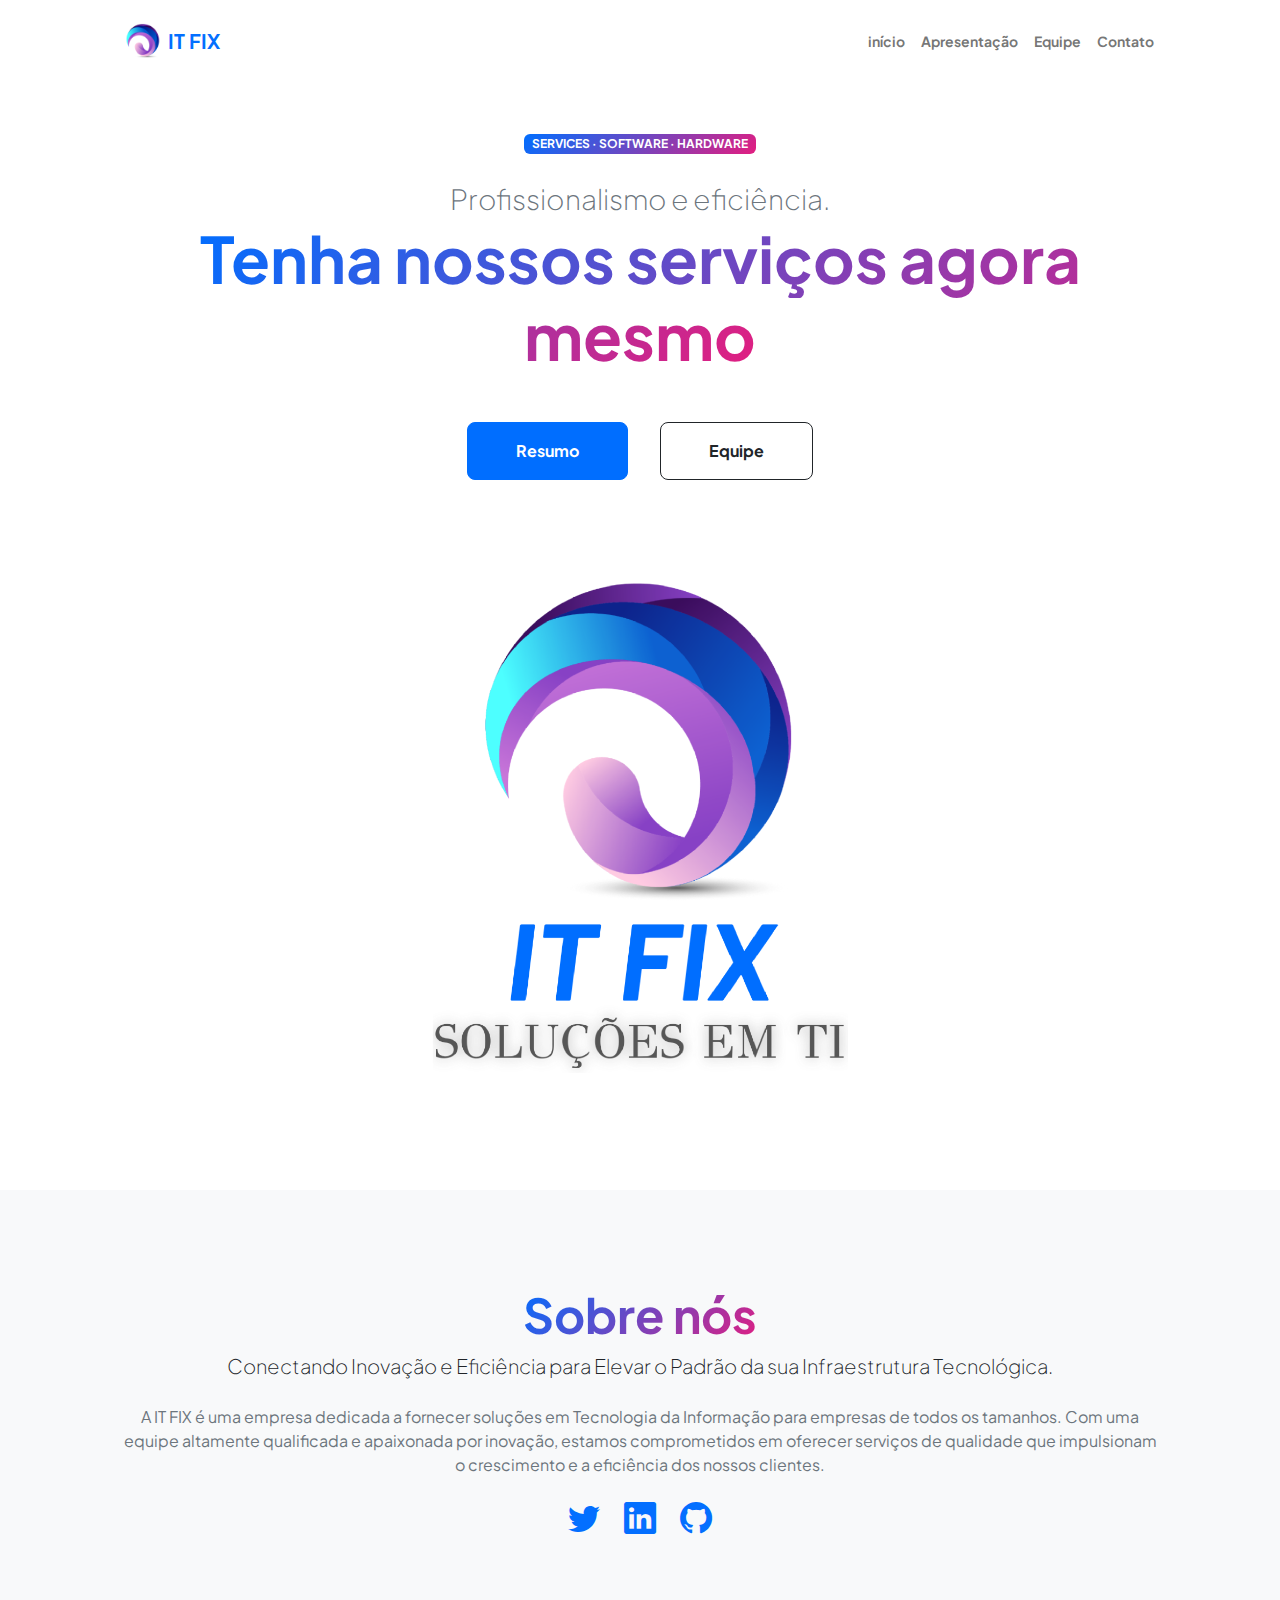
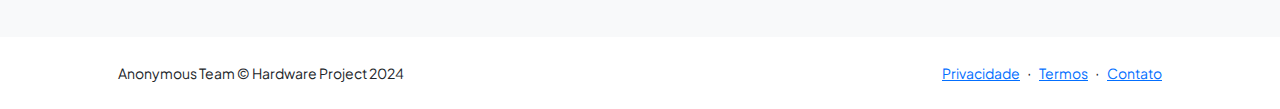
==== index.html @ 42fddc5c "primeiro commmit" ====
<!DOCTYPE html>
<html lang="en">
    <head>
        <meta charset="utf-8" />
        <meta name="viewport" content="width=device-width, initial-scale=1, shrink-to-fit=no" />
        <meta name="description" content="" />
        <meta name="author" content="" />
        <title>Home - IT FIX</title>
        <!-- Favicon-->
        <link rel="icon" type="image/x-icon" href="assets/ico-IT_IX.ico" />
        <!-- Custom Google font-->
        <link rel="preconnect" href="https://fonts.googleapis.com" />
        <link rel="preconnect" href="https://fonts.gstatic.com" crossorigin />
        <link href="https://fonts.googleapis.com/css2?family=Plus+Jakarta+Sans:wght@100;200;300;400;500;600;700;800;900&amp;display=swap" rel="stylesheet" />
        <!-- Bootstrap icons-->
        <link href="https://cdn.jsdelivr.net/npm/bootstrap-icons@1.8.1/font/bootstrap-icons.css" rel="stylesheet" />
        <!-- Core theme CSS (includes Bootstrap)-->
        <link href="css/styles.css" rel="stylesheet" />
    </head>
    <body class="d-flex flex-column h-100">
        <main class="flex-shrink-0">
            <!-- Navigation-->
            <nav class="navbar navbar-expand-lg navbar-light bg-white py-3">
                <div class="container px-5">
                    <img class="ico-img" src="assets/ico-IT_IX.ico" alt=" Logo IT FIX">
                    <a class="navbar-brand" href="index.html"><span class="fw-bolder text-primary">IT FIX</span></a>
                    <button class="navbar-toggler" type="button" data-bs-toggle="collapse" data-bs-target="#navbarSupportedContent" aria-controls="navbarSupportedContent" aria-expanded="false" aria-label="Toggle navigation"><span class="navbar-toggler-icon"></span></button>
                    <div class="collapse navbar-collapse" id="navbarSupportedContent">
                        <ul class="navbar-nav ms-auto mb-2 mb-lg-0 small fw-bolder">
                            <li class="nav-item"><a class="nav-link" href="index.html">início</a></li>
                            <li class="nav-item"><a class="nav-link" href="resume.html">Apresentação</a></li>
                            <li class="nav-item"><a class="nav-link" href="projects.html">Equipe</a></li>
                            <li class="nav-item"><a class="nav-link" href="contact.html">Contato</a></li>
                        </ul>
                    </div>
                </div>
            </nav>
            <!-- Header-->
            <header class="py-5">
                <div class="container px-5 pb-5">
                    <div class="row gx-5 align-items-center">
                        <div class="col-xxl-5">
                            <!-- Header text content-->
                            <div class="text-center text-xxl-start">
                                <div class="badge bg-gradient-primary-to-secondary text-white mb-4"><div class="text-uppercase">services &middot; Software &middot; Hardware  </div></div>
                                <div class="fs-3 fw-light text-muted">Profissionalismo e eficiência.</div>
                                <h1 class="display-3 fw-bolder mb-5"><span class="text-gradient d-inline">Tenha nossos serviços agora mesmo </span></h1>
                                <div class="d-grid gap-3 d-sm-flex justify-content-sm-center justify-content-xxl-start mb-3">
                                    <a class="btn btn-primary btn-lg px-5 py-3 me-sm-3 fs-6 fw-bolder" href="resume.html">Resumo</a>
                                    <a class="btn btn-outline-dark btn-lg px-5 py-3 fs-6 fw-bolder" href="projects.html">Equipe</a>
                                </div>
                            </div>
                        </div>
                        <div class="col-xxl-7">
                            <!-- Header profile picture-->
                            <div class="d-flex justify-content-center mt-5 mt-xxl-0">
                                    <!-- TIP: For best results, use a photo with a transparent background like the demo example below-->
                                    <!-- Watch a tutorial on how to do this on YouTube (link)-->
                                    <img class="profile-img" src="./img/Photo_logo_IT-FIX.png" style="width: 550px; height: 550px;" alt="..." />
                                    <div class="dots-1">
                                        <!-- SVG Dots-->
                                        <svg version="1.1" xmlns="http://www.w3.org/2000/svg" xmlns:xlink="http://www.w3.org/1999/xlink" x="0px" y="0px" viewBox="0 0 191.6 1215.4" style="enable-background: new 0 0 191.6 1215.4" xml:space="preserve">
                                            <g transform="translate(0.000000,1280.000000) scale(0.100000,-0.100000)">
                                                <path d="M227.7,12788.6c-105-35-200-141-222-248c-43-206,163-412,369-369c155,32,275,190,260,339c-11,105-90,213-190,262        C383.7,12801.6,289.7,12808.6,227.7,12788.6z"></path>
                                                <path d="M1507.7,12788.6c-151-50-253-216-222-362c25-119,136-230,254-255c194-41,395,142,375,339c-11,105-90,213-190,262        C1663.7,12801.6,1569.7,12808.6,1507.7,12788.6z"></path>
                                                <path d="M227.7,11508.6c-105-35-200-141-222-248c-43-206,163-412,369-369c155,32,275,190,260,339c-11,105-90,213-190,262        C383.7,11521.6,289.7,11528.6,227.7,11508.6z"></path>
                                                <path d="M1507.7,11508.6c-151-50-253-216-222-362c25-119,136-230,254-255c194-41,395,142,375,339c-11,105-90,213-190,262        C1663.7,11521.6,1569.7,11528.6,1507.7,11508.6z"></path>
                                                <path d="M227.7,10228.6c-105-35-200-141-222-248c-43-206,163-412,369-369c155,32,275,190,260,339c-11,105-90,213-190,262        C383.7,10241.6,289.7,10248.6,227.7,10228.6z"></path>
                                                <path d="M1507.7,10228.6c-105-35-200-141-222-248c-43-206,163-412,369-369c155,32,275,190,260,339c-11,105-90,213-190,262        C1663.7,10241.6,1569.7,10248.6,1507.7,10228.6z"></path>
                                                <path d="M227.7,8948.6c-105-35-200-141-222-248c-43-206,163-412,369-369c155,32,275,190,260,339c-11,105-90,213-190,262        C383.7,8961.6,289.7,8968.6,227.7,8948.6z"></path>
                                                <path d="M1507.7,8948.6c-105-35-200-141-222-248c-43-206,163-412,369-369c155,32,275,190,260,339c-11,105-90,213-190,262        C1663.7,8961.6,1569.7,8968.6,1507.7,8948.6z"></path>
                                                <path d="M227.7,7668.6c-105-35-200-141-222-248c-43-206,163-412,369-369c155,32,275,190,260,339c-11,105-90,213-190,262        C383.7,7681.6,289.7,7688.6,227.7,7668.6z"></path>
                                                <path d="M1507.7,7668.6c-105-35-200-141-222-248c-43-206,163-412,369-369c155,32,275,190,260,339c-11,105-90,213-190,262        C1663.7,7681.6,1569.7,7688.6,1507.7,7668.6z"></path>
                                                <path d="M227.7,6388.6c-105-35-200-141-222-248c-43-206,163-412,369-369c155,32,275,190,260,339c-11,105-90,213-190,262        C383.7,6401.6,289.7,6408.6,227.7,6388.6z"></path>
                                                <path d="M1507.7,6388.6c-105-35-200-141-222-248c-43-206,163-412,369-369c155,32,275,190,260,339c-11,105-90,213-190,262        C1663.7,6401.6,1569.7,6408.6,1507.7,6388.6z"></path>
                                                <path d="M227.7,5108.6c-105-35-200-141-222-248c-43-206,163-412,369-369c155,32,275,190,260,339c-11,105-90,213-190,262        C383.7,5121.6,289.7,5128.6,227.7,5108.6z"></path>
                                                <path d="M1507.7,5108.6c-105-35-200-141-222-248c-43-206,163-412,369-369c155,32,275,190,260,339c-11,105-90,213-190,262        C1663.7,5121.6,1569.7,5128.6,1507.7,5108.6z"></path>
                                                <path d="M227.7,3828.6c-105-35-200-141-222-248c-43-206,163-412,369-369c155,32,275,190,260,339c-11,105-90,213-190,262        C383.7,3841.6,289.7,3848.6,227.7,3828.6z"></path>
                                                <path d="M1507.7,3828.6c-105-35-200-141-222-248c-43-206,163-412,369-369c155,32,275,190,260,339c-11,105-90,213-190,262        C1663.7,3841.6,1569.7,3848.6,1507.7,3828.6z"></path>
                                                <path d="M227.7,2548.6c-105-35-200-141-222-248c-43-206,163-412,369-369c155,32,275,190,260,339c-11,105-90,213-190,262        C383.7,2561.6,289.7,2568.6,227.7,2548.6z"></path>
                                                <path d="M1507.7,2548.6c-105-35-200-141-222-248c-43-206,163-412,369-369c155,32,275,190,260,339c-11,105-90,213-190,262        C1663.7,2561.6,1569.7,2568.6,1507.7,2548.6z"></path>
                                                <path d="M227.7,1268.6c-105-35-200-141-222-248c-43-206,163-412,369-369c155,32,275,190,260,339c-11,105-90,213-190,262        C383.7,1281.6,289.7,1288.6,227.7,1268.6z"></path>
                                                <path d="M1507.7,1268.6c-105-35-200-141-222-248c-43-206,163-412,369-369c155,32,275,190,260,339c-11,105-90,213-190,262        C1663.7,1281.6,1569.7,1288.6,1507.7,1268.6z"></path>
                                            </g>
                                        </svg>
                                        <!-- END of SVG dots-->
                                    </div>
                                    <div class="dots-2">
                                        <!-- SVG Dots-->
                                        <svg version="1.1" xmlns="http://www.w3.org/2000/svg" xmlns:xlink="http://www.w3.org/1999/xlink" x="0px" y="0px" viewBox="0 0 191.6 1215.4" style="enable-background: new 0 0 191.6 1215.4" xml:space="preserve">
                                            <g transform="translate(0.000000,1280.000000) scale(0.100000,-0.100000)">
                                                <path d="M227.7,12788.6c-105-35-200-141-222-248c-43-206,163-412,369-369c155,32,275,190,260,339c-11,105-90,213-190,262        C383.7,12801.6,289.7,12808.6,227.7,12788.6z"></path>
                                                <path d="M1507.7,12788.6c-151-50-253-216-222-362c25-119,136-230,254-255c194-41,395,142,375,339c-11,105-90,213-190,262        C1663.7,12801.6,1569.7,12808.6,1507.7,12788.6z"></path>
                                                <path d="M227.7,11508.6c-105-35-200-141-222-248c-43-206,163-412,369-369c155,32,275,190,260,339c-11,105-90,213-190,262        C383.7,11521.6,289.7,11528.6,227.7,11508.6z"></path>
                                                <path d="M1507.7,11508.6c-151-50-253-216-222-362c25-119,136-230,254-255c194-41,395,142,375,339c-11,105-90,213-190,262        C1663.7,11521.6,1569.7,11528.6,1507.7,11508.6z"></path>
                                                <path d="M227.7,10228.6c-105-35-200-141-222-248c-43-206,163-412,369-369c155,32,275,190,260,339c-11,105-90,213-190,262        C383.7,10241.6,289.7,10248.6,227.7,10228.6z"></path>
                                                <path d="M1507.7,10228.6c-105-35-200-141-222-248c-43-206,163-412,369-369c155,32,275,190,260,339c-11,105-90,213-190,262        C1663.7,10241.6,1569.7,10248.6,1507.7,10228.6z"></path>
                                                <path d="M227.7,8948.6c-105-35-200-141-222-248c-43-206,163-412,369-369c155,32,275,190,260,339c-11,105-90,213-190,262        C383.7,8961.6,289.7,8968.6,227.7,8948.6z"></path>
                                                <path d="M1507.7,8948.6c-105-35-200-141-222-248c-43-206,163-412,369-369c155,32,275,190,260,339c-11,105-90,213-190,262        C1663.7,8961.6,1569.7,8968.6,1507.7,8948.6z"></path>
                                                <path d="M227.7,7668.6c-105-35-200-141-222-248c-43-206,163-412,369-369c155,32,275,190,260,339c-11,105-90,213-190,262        C383.7,7681.6,289.7,7688.6,227.7,7668.6z"></path>
                                                <path d="M1507.7,7668.6c-105-35-200-141-222-248c-43-206,163-412,369-369c155,32,275,190,260,339c-11,105-90,213-190,262        C1663.7,7681.6,1569.7,7688.6,1507.7,7668.6z"></path>
                                                <path d="M227.7,6388.6c-105-35-200-141-222-248c-43-206,163-412,369-369c155,32,275,190,260,339c-11,105-90,213-190,262        C383.7,6401.6,289.7,6408.6,227.7,6388.6z"></path>
                                                <path d="M1507.7,6388.6c-105-35-200-141-222-248c-43-206,163-412,369-369c155,32,275,190,260,339c-11,105-90,213-190,262        C1663.7,6401.6,1569.7,6408.6,1507.7,6388.6z"></path>
                                                <path d="M227.7,5108.6c-105-35-200-141-222-248c-43-206,163-412,369-369c155,32,275,190,260,339c-11,105-90,213-190,262        C383.7,5121.6,289.7,5128.6,227.7,5108.6z"></path>
                                                <path d="M1507.7,5108.6c-105-35-200-141-222-248c-43-206,163-412,369-369c155,32,275,190,260,339c-11,105-90,213-190,262        C1663.7,5121.6,1569.7,5128.6,1507.7,5108.6z"></path>
                                                <path d="M227.7,3828.6c-105-35-200-141-222-248c-43-206,163-412,369-369c155,32,275,190,260,339c-11,105-90,213-190,262        C383.7,3841.6,289.7,3848.6,227.7,3828.6z"></path>
                                                <path d="M1507.7,3828.6c-105-35-200-141-222-248c-43-206,163-412,369-369c155,32,275,190,260,339c-11,105-90,213-190,262        C1663.7,3841.6,1569.7,3848.6,1507.7,3828.6z"></path>
                                                <path d="M227.7,2548.6c-105-35-200-141-222-248c-43-206,163-412,369-369c155,32,275,190,260,339c-11,105-90,213-190,262        C383.7,2561.6,289.7,2568.6,227.7,2548.6z"></path>
                                                <path d="M1507.7,2548.6c-105-35-200-141-222-248c-43-206,163-412,369-369c155,32,275,190,260,339c-11,105-90,213-190,262        C1663.7,2561.6,1569.7,2568.6,1507.7,2548.6z"></path>
                                                <path d="M227.7,1268.6c-105-35-200-141-222-248c-43-206,163-412,369-369c155,32,275,190,260,339c-11,105-90,213-190,262        C383.7,1281.6,289.7,1288.6,227.7,1268.6z"></path>
                                                <path d="M1507.7,1268.6c-105-35-200-141-222-248c-43-206,163-412,369-369c155,32,275,190,260,339c-11,105-90,213-190,262        C1663.7,1281.6,1569.7,1288.6,1507.7,1268.6z"></path>
                                            </g>
                                        </svg>
                                        <!-- END of SVG dots-->
                                    </div>
                                    <div class="dots-3">
                                        <!-- SVG Dots-->
                                        <svg version="1.1" xmlns="http://www.w3.org/2000/svg" xmlns:xlink="http://www.w3.org/1999/xlink" x="0px" y="0px" viewBox="0 0 191.6 1215.4" style="enable-background: new 0 0 191.6 1215.4" xml:space="preserve">
                                            <g transform="translate(0.000000,1280.000000) scale(0.100000,-0.100000)">
                                                <path d="M227.7,12788.6c-105-35-200-141-222-248c-43-206,163-412,369-369c155,32,275,190,260,339c-11,105-90,213-190,262        C383.7,12801.6,289.7,12808.6,227.7,12788.6z"></path>
                                                <path d="M1507.7,12788.6c-151-50-253-216-222-362c25-119,136-230,254-255c194-41,395,142,375,339c-11,105-90,213-190,262        C1663.7,12801.6,1569.7,12808.6,1507.7,12788.6z"></path>
                                                <path d="M227.7,11508.6c-105-35-200-141-222-248c-43-206,163-412,369-369c155,32,275,190,260,339c-11,105-90,213-190,262        C383.7,11521.6,289.7,11528.6,227.7,11508.6z"></path>
                                                <path d="M1507.7,11508.6c-151-50-253-216-222-362c25-119,136-230,254-255c194-41,395,142,375,339c-11,105-90,213-190,262        C1663.7,11521.6,1569.7,11528.6,1507.7,11508.6z"></path>
                                                <path d="M227.7,10228.6c-105-35-200-141-222-248c-43-206,163-412,369-369c155,32,275,190,260,339c-11,105-90,213-190,262        C383.7,10241.6,289.7,10248.6,227.7,10228.6z"></path>
                                                <path d="M1507.7,10228.6c-105-35-200-141-222-248c-43-206,163-412,369-369c155,32,275,190,260,339c-11,105-90,213-190,262        C1663.7,10241.6,1569.7,10248.6,1507.7,10228.6z"></path>
                                                <path d="M227.7,8948.6c-105-35-200-141-222-248c-43-206,163-412,369-369c155,32,275,190,260,339c-11,105-90,213-190,262        C383.7,8961.6,289.7,8968.6,227.7,8948.6z"></path>
                                                <path d="M1507.7,8948.6c-105-35-200-141-222-248c-43-206,163-412,369-369c155,32,275,190,260,339c-11,105-90,213-190,262        C1663.7,8961.6,1569.7,8968.6,1507.7,8948.6z"></path>
                                                <path d="M227.7,7668.6c-105-35-200-141-222-248c-43-206,163-412,369-369c155,32,275,190,260,339c-11,105-90,213-190,262        C383.7,7681.6,289.7,7688.6,227.7,7668.6z"></path>
                                                <path d="M1507.7,7668.6c-105-35-200-141-222-248c-43-206,163-412,369-369c155,32,275,190,260,339c-11,105-90,213-190,262        C1663.7,7681.6,1569.7,7688.6,1507.7,7668.6z"></path>
                                                <path d="M227.7,6388.6c-105-35-200-141-222-248c-43-206,163-412,369-369c155,32,275,190,260,339c-11,105-90,213-190,262        C383.7,6401.6,289.7,6408.6,227.7,6388.6z"></path>
                                                <path d="M1507.7,6388.6c-105-35-200-141-222-248c-43-206,163-412,369-369c155,32,275,190,260,339c-11,105-90,213-190,262        C1663.7,6401.6,1569.7,6408.6,1507.7,6388.6z"></path>
                                                <path d="M227.7,5108.6c-105-35-200-141-222-248c-43-206,163-412,369-369c155,32,275,190,260,339c-11,105-90,213-190,262        C383.7,5121.6,289.7,5128.6,227.7,5108.6z"></path>
                                                <path d="M1507.7,5108.6c-105-35-200-141-222-248c-43-206,163-412,369-369c155,32,275,190,260,339c-11,105-90,213-190,262        C1663.7,5121.6,1569.7,5128.6,1507.7,5108.6z"></path>
                                                <path d="M227.7,3828.6c-105-35-200-141-222-248c-43-206,163-412,369-369c155,32,275,190,260,339c-11,105-90,213-190,262        C383.7,3841.6,289.7,3848.6,227.7,3828.6z"></path>
                                                <path d="M1507.7,3828.6c-105-35-200-141-222-248c-43-206,163-412,369-369c155,32,275,190,260,339c-11,105-90,213-190,262        C1663.7,3841.6,1569.7,3848.6,1507.7,3828.6z"></path>
                                                <path d="M227.7,2548.6c-105-35-200-141-222-248c-43-206,163-412,369-369c155,32,275,190,260,339c-11,105-90,213-190,262        C383.7,2561.6,289.7,2568.6,227.7,2548.6z"></path>
                                                <path d="M1507.7,2548.6c-105-35-200-141-222-248c-43-206,163-412,369-369c155,32,275,190,260,339c-11,105-90,213-190,262        C1663.7,2561.6,1569.7,2568.6,1507.7,2548.6z"></path>
                                                <path d="M227.7,1268.6c-105-35-200-141-222-248c-43-206,163-412,369-369c155,32,275,190,260,339c-11,105-90,213-190,262        C383.7,1281.6,289.7,1288.6,227.7,1268.6z"></path>
                                                <path d="M1507.7,1268.6c-105-35-200-141-222-248c-43-206,163-412,369-369c155,32,275,190,260,339c-11,105-90,213-190,262        C1663.7,1281.6,1569.7,1288.6,1507.7,1268.6z"></path>
                                            </g>
                                        </svg>
                                        <!-- END of SVG dots-->
                                    </div>
                                    <div class="dots-4">
                                        <!-- SVG Dots-->
                                        <svg version="1.1" xmlns="http://www.w3.org/2000/svg" xmlns:xlink="http://www.w3.org/1999/xlink" x="0px" y="0px" viewBox="0 0 191.6 1215.4" style="enable-background: new 0 0 191.6 1215.4" xml:space="preserve">
                                            <g transform="translate(0.000000,1280.000000) scale(0.100000,-0.100000)">
                                                <path d="M227.7,12788.6c-105-35-200-141-222-248c-43-206,163-412,369-369c155,32,275,190,260,339c-11,105-90,213-190,262        C383.7,12801.6,289.7,12808.6,227.7,12788.6z"></path>
                                                <path d="M1507.7,12788.6c-151-50-253-216-222-362c25-119,136-230,254-255c194-41,395,142,375,339c-11,105-90,213-190,262        C1663.7,12801.6,1569.7,12808.6,1507.7,12788.6z"></path>
                                                <path d="M227.7,11508.6c-105-35-200-141-222-248c-43-206,163-412,369-369c155,32,275,190,260,339c-11,105-90,213-190,262        C383.7,11521.6,289.7,11528.6,227.7,11508.6z"></path>
                                                <path d="M1507.7,11508.6c-151-50-253-216-222-362c25-119,136-230,254-255c194-41,395,142,375,339c-11,105-90,213-190,262        C1663.7,11521.6,1569.7,11528.6,1507.7,11508.6z"></path>
                                                <path d="M227.7,10228.6c-105-35-200-141-222-248c-43-206,163-412,369-369c155,32,275,190,260,339c-11,105-90,213-190,262        C383.7,10241.6,289.7,10248.6,227.7,10228.6z"></path>
                                                <path d="M1507.7,10228.6c-105-35-200-141-222-248c-43-206,163-412,369-369c155,32,275,190,260,339c-11,105-90,213-190,262        C1663.7,10241.6,1569.7,10248.6,1507.7,10228.6z"></path>
                                                <path d="M227.7,8948.6c-105-35-200-141-222-248c-43-206,163-412,369-369c155,32,275,190,260,339c-11,105-90,213-190,262        C383.7,8961.6,289.7,8968.6,227.7,8948.6z"></path>
                                                <path d="M1507.7,8948.6c-105-35-200-141-222-248c-43-206,163-412,369-369c155,32,275,190,260,339c-11,105-90,213-190,262        C1663.7,8961.6,1569.7,8968.6,1507.7,8948.6z"></path>
                                                <path d="M227.7,7668.6c-105-35-200-141-222-248c-43-206,163-412,369-369c155,32,275,190,260,339c-11,105-90,213-190,262        C383.7,7681.6,289.7,7688.6,227.7,7668.6z"></path>
                                                <path d="M1507.7,7668.6c-105-35-200-141-222-248c-43-206,163-412,369-369c155,32,275,190,260,339c-11,105-90,213-190,262        C1663.7,7681.6,1569.7,7688.6,1507.7,7668.6z"></path>
                                                <path d="M227.7,6388.6c-105-35-200-141-222-248c-43-206,163-412,369-369c155,32,275,190,260,339c-11,105-90,213-190,262        C383.7,6401.6,289.7,6408.6,227.7,6388.6z"></path>
                                                <path d="M1507.7,6388.6c-105-35-200-141-222-248c-43-206,163-412,369-369c155,32,275,190,260,339c-11,105-90,213-190,262        C1663.7,6401.6,1569.7,6408.6,1507.7,6388.6z"></path>
                                                <path d="M227.7,5108.6c-105-35-200-141-222-248c-43-206,163-412,369-369c155,32,275,190,260,339c-11,105-90,213-190,262        C383.7,5121.6,289.7,5128.6,227.7,5108.6z"></path>
                                                <path d="M1507.7,5108.6c-105-35-200-141-222-248c-43-206,163-412,369-369c155,32,275,190,260,339c-11,105-90,213-190,262        C1663.7,5121.6,1569.7,5128.6,1507.7,5108.6z"></path>
                                                <path d="M227.7,3828.6c-105-35-200-141-222-248c-43-206,163-412,369-369c155,32,275,190,260,339c-11,105-90,213-190,262        C383.7,3841.6,289.7,3848.6,227.7,3828.6z"></path>
                                                <path d="M1507.7,3828.6c-105-35-200-141-222-248c-43-206,163-412,369-369c155,32,275,190,260,339c-11,105-90,213-190,262        C1663.7,3841.6,1569.7,3848.6,1507.7,3828.6z"></path>
                                                <path d="M227.7,2548.6c-105-35-200-141-222-248c-43-206,163-412,369-369c155,32,275,190,260,339c-11,105-90,213-190,262        C383.7,2561.6,289.7,2568.6,227.7,2548.6z"></path>
                                                <path d="M1507.7,2548.6c-105-35-200-141-222-248c-43-206,163-412,369-369c155,32,275,190,260,339c-11,105-90,213-190,262        C1663.7,2561.6,1569.7,2568.6,1507.7,2548.6z"></path>
                                                <path d="M227.7,1268.6c-105-35-200-141-222-248c-43-206,163-412,369-369c155,32,275,190,260,339c-11,105-90,213-190,262        C383.7,1281.6,289.7,1288.6,227.7,1268.6z"></path>
                                                <path d="M1507.7,1268.6c-105-35-200-141-222-248c-43-206,163-412,369-369c155,32,275,190,260,339c-11,105-90,213-190,262        C1663.7,1281.6,1569.7,1288.6,1507.7,1268.6z"></path>
                                            </g>
                                        </svg>
                                        <!-- END of SVG dots-->
                                    </div>
                                
                            </div>
                        </div>
                    </div>
                </div>
            </header>
            <!-- About Section-->
            <section class="bg-light py-5">
                <div class="container px-5">
                    <div class="row gx-5 justify-content-center">
                        <div class="col-xxl-8">
                            <div class="text-center my-5">
                                <h2 class="display-5 fw-bolder"><span class="text-gradient d-inline">Sobre nós</span></h2>
                                <p class="lead fw-light mb-4">Conectando Inovação e Eficiência para Elevar o Padrão da sua Infraestrutura Tecnológica.</p>
                                <p class="text-muted">A IT FIX é uma empresa dedicada a fornecer soluções em Tecnologia da Informação para empresas de todos os tamanhos. Com uma equipe altamente qualificada e apaixonada por inovação, estamos comprometidos em oferecer serviços de qualidade que impulsionam o crescimento e a eficiência dos nossos clientes.</p>
                                <div class="d-flex justify-content-center fs-2 gap-4">
                                    <a class="text-gradient-icon" href="#!"><i class="bi bi-twitter"></i></a>
                                    <a class="text-gradient-icon" href="#!"><i class="bi bi-linkedin"></i></a>
                                    <a class="text-gradient-icon" href="#!"><i class="bi bi-github"></i></a>
                                </div>
                            </div>
                        </div>
                    </div>
                </div>
            </section>
        </main>
        <!-- Footer-->
        <footer class="bg-white py-4 mt-auto">
            <div class="container px-5">
                <div class="row align-items-center justify-content-between flex-column flex-sm-row">
                    <div class="col-auto"><div class="small m-0">Anonymous Team &copy; Hardware Project 2024</div></div>
                    <div class="col-auto">
                        <a class="small" href="#!">Privacidade</a>
                        <span class="mx-1">&middot;</span>
                        <a class="small" href="#!">Termos</a>
                        <span class="mx-1">&middot;</span>
                        <a class="small" href="#!">Contato</a>
                    </div>
                </div>
            </div>
        </footer>
        <!-- Bootstrap core JS-->
        <script src="https://cdn.jsdelivr.net/npm/bootstrap@5.2.3/dist/js/bootstrap.bundle.min.js"></script>
        <!-- Core theme JS-->
        <script src="js/scripts.js"></script>
    </body>
</html>
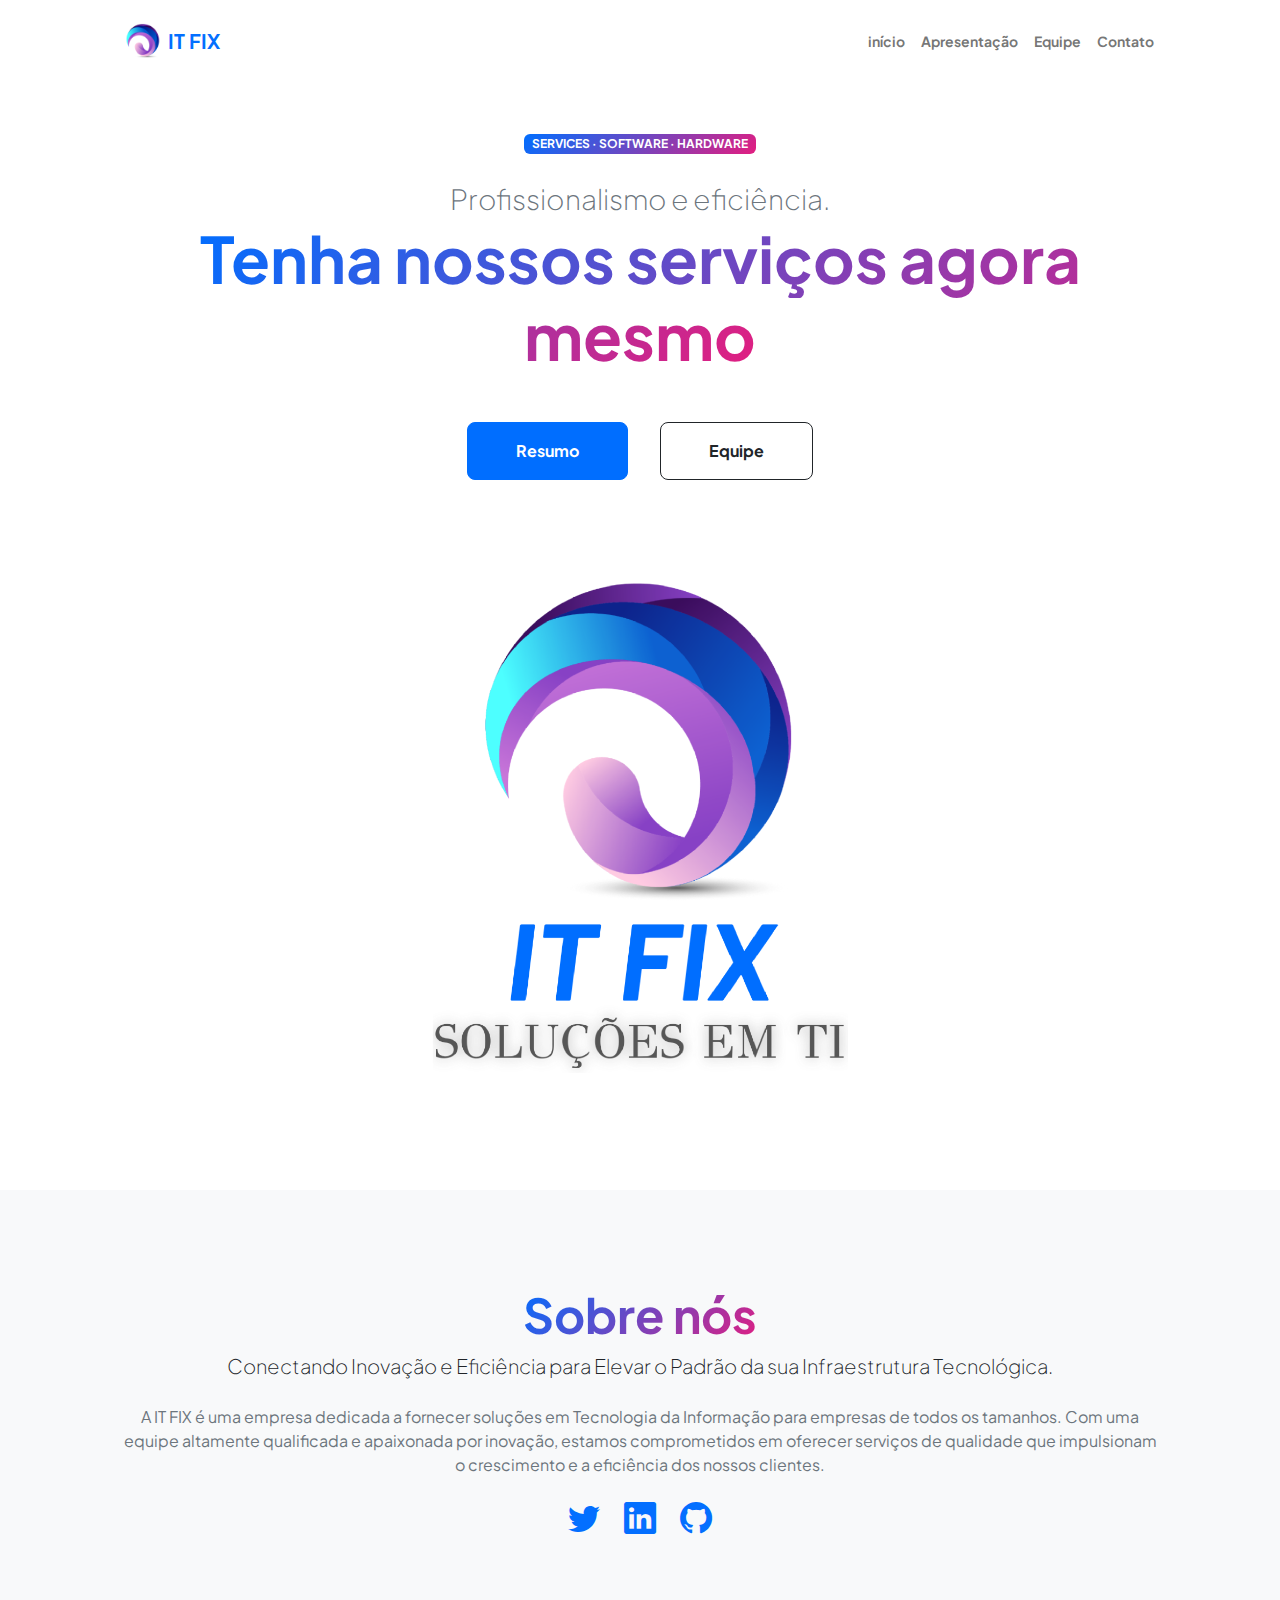
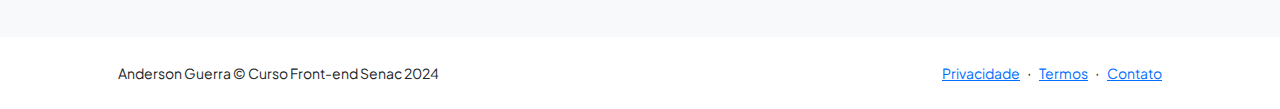
==== commit cb40db70: "correção footer" ====
--- a/index.html
+++ b/index.html
@@ -185,9 +185,9 @@
                                 <p class="lead fw-light mb-4">Conectando Inovação e Eficiência para Elevar o Padrão da sua Infraestrutura Tecnológica.</p>
                                 <p class="text-muted">A IT FIX é uma empresa dedicada a fornecer soluções em Tecnologia da Informação para empresas de todos os tamanhos. Com uma equipe altamente qualificada e apaixonada por inovação, estamos comprometidos em oferecer serviços de qualidade que impulsionam o crescimento e a eficiência dos nossos clientes.</p>
                                 <div class="d-flex justify-content-center fs-2 gap-4">
-                                    <a class="text-gradient-icon" href="#!"><i class="bi bi-twitter"></i></a>
-                                    <a class="text-gradient-icon" href="#!"><i class="bi bi-linkedin"></i></a>
-                                    <a class="text-gradient-icon" href="#!"><i class="bi bi-github"></i></a>
+                                    <a class="text-gradient-icon" href="#!" target="_blank"><i class="bi bi-twitter"></i></a>
+                                    <a class="text-gradient-icon" href="https://www.linkedin.com/in/andeguerra/" target="_blank"><i class="bi bi-linkedin"></i></a>
+                                    <a class="text-gradient-icon" href="https://github.com/andeguerra" target="_blank"><i class="bi bi-github"></i></a>
                                 </div>
                             </div>
                         </div>
@@ -199,13 +199,13 @@
         <footer class="bg-white py-4 mt-auto">
             <div class="container px-5">
                 <div class="row align-items-center justify-content-between flex-column flex-sm-row">
-                    <div class="col-auto"><div class="small m-0">Anonymous Team &copy; Hardware Project 2024</div></div>
+                    <div class="col-auto"><div class="small m-0">Anderson Guerra &copy; Curso Front-end Senac 2024</div></div>
                     <div class="col-auto">
                         <a class="small" href="#!">Privacidade</a>
                         <span class="mx-1">&middot;</span>
                         <a class="small" href="#!">Termos</a>
                         <span class="mx-1">&middot;</span>
-                        <a class="small" href="#!">Contato</a>
+                        <a class="small" href="contact.html">Contato</a>
                     </div>
                 </div>
             </div>
